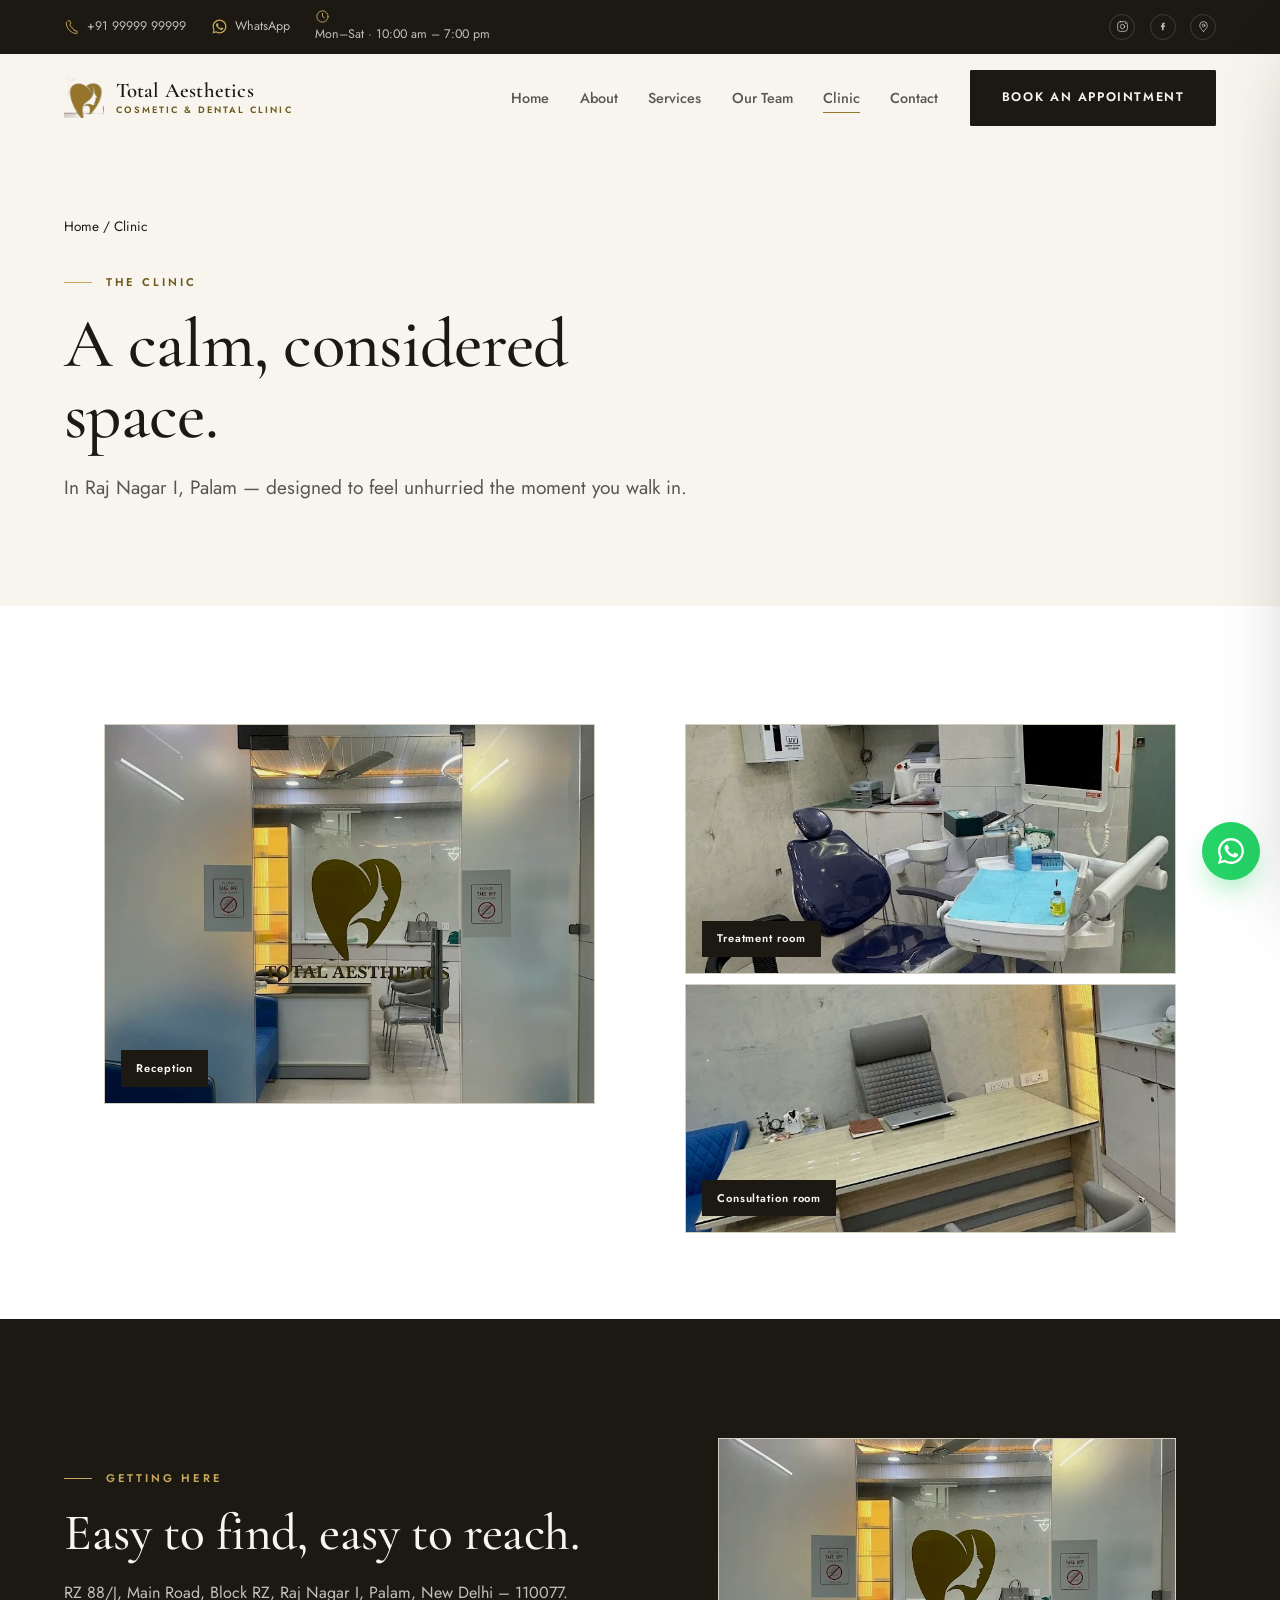
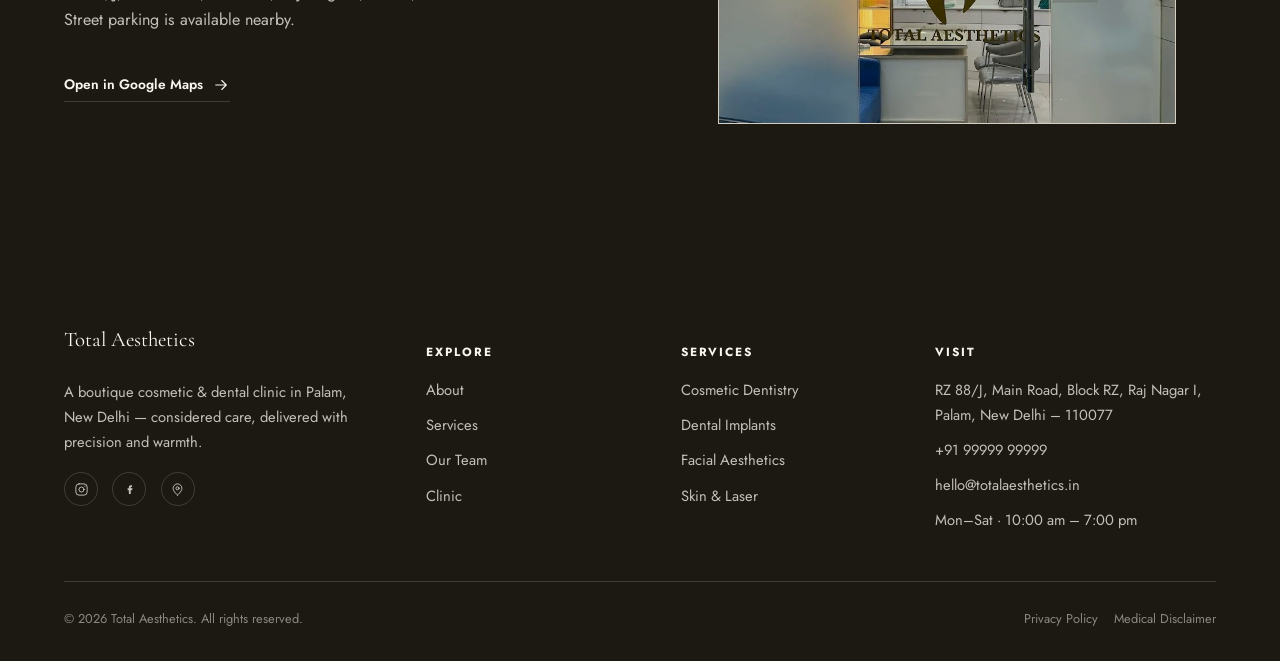
==== clinic.html @ ab2470db "Initial commit: Total Aesthetics — premium cosmetic & dental clinic website Built from scratch: own " ====
<!DOCTYPE html>
<html lang="en">
<head>
<meta charset="UTF-8">
<meta name="viewport" content="width=device-width, initial-scale=1">
<title>Clinic — Total Aesthetics</title>
<meta name="description" content="Inside Total Aesthetics, Palam, New Delhi.">
<link rel="preconnect" href="https://fonts.googleapis.com"><link rel="preconnect" href="https://fonts.gstatic.com" crossorigin>
<link href="https://fonts.googleapis.com/css2?family=Cormorant+Garamond:ital,wght@0,400;0,500;0,600;1,400;1,500&family=Jost:wght@400;500;600;700&display=swap" rel="stylesheet">
<link rel="stylesheet" href="assets/css/site.css">
<link rel="icon" href="assets/img/favicon.png">

</head>
<body>
<a class="skip-link" href="#main">Skip to content</a>

<div class="topbar"><div class="wrap topbar__row">
<div class="topbar__info">
<a href="tel:+919999999999"><svg class="ic" viewBox="0 0 24 24" width="18" height="18" fill="none" stroke="currentColor" stroke-width="1.5" stroke-linecap="round" stroke-linejoin="round" aria-hidden="true"><path d="M6.5 3h3l1.5 5-2 1.5a12 12 0 0 0 5.5 5.5L16 18l5 1.5v3a1 1 0 0 1-1.1 1A18 18 0 0 1 3.5 6.1 1 1 0 0 1 4.5 5"/></svg><span>+91 99999 99999</span></a>
<a href="https://wa.me/919999999999?text=Hello%20Total%20Aesthetics%2C%20how%20can%20I%20help%20you%3F" target="_blank" rel="noopener"><svg class="ic" viewBox="0 0 24 24" width="18" height="18" fill="currentColor" aria-hidden="true"><path d="M17.47 14.38c-.29-.14-1.7-.84-1.96-.94-.26-.1-.45-.14-.64.15-.19.29-.74.94-.91 1.13-.17.19-.34.21-.62.07-.29-.14-1.21-.45-2.3-1.42-.85-.76-1.42-1.7-1.59-1.98-.17-.29-.02-.44.13-.58.13-.13.29-.34.43-.51.14-.17.19-.29.29-.48.1-.19.05-.36-.02-.51-.07-.14-.64-1.55-.88-2.12-.23-.55-.47-.48-.64-.48h-.55c-.19 0-.5.07-.76.36-.26.29-1 .98-1 2.38 0 1.4 1.02 2.76 1.17 2.95.14.19 2.01 3.08 4.88 4.32.68.29 1.21.47 1.63.6.68.22 1.31.19 1.8.12.55-.08 1.7-.69 1.94-1.36.24-.67.24-1.24.17-1.36-.07-.12-.26-.19-.55-.33z"/><path d="M12 .9C5.87.9.9 5.87.9 12c0 1.95.51 3.86 1.48 5.55L.8 23.1l5.68-1.49A11.06 11.06 0 0 0 12 23.1c6.13 0 11.1-4.97 11.1-11.1S18.13.9 12 .9zm0 20.2c-1.72 0-3.4-.46-4.87-1.34l-.35-.21-3.37.89.9-3.29-.23-.35A9.06 9.06 0 0 1 2.9 12 9.1 9.1 0 1 1 12 21.1z"/></svg><span>WhatsApp</span></a>
<span><svg class="ic" viewBox="0 0 24 24" width="18" height="18" fill="none" stroke="currentColor" stroke-width="1.5" stroke-linecap="round" stroke-linejoin="round" aria-hidden="true"><circle cx="12" cy="12" r="9"/><path d="M12 7v5l3 2"/></svg><span>Mon–Sat · 10:00 am – 7:00 pm</span></span>
</div>
<div class="topbar__soc">
<a href="https://www.instagram.com/totalaesthetics" target="_blank" rel="noopener" aria-label="Instagram"><svg class="ic" viewBox="0 0 24 24" width="15" height="15" fill="none" stroke="currentColor" stroke-width="1.5" stroke-linecap="round" stroke-linejoin="round" aria-hidden="true"><rect x="3" y="3" width="18" height="18" rx="5"/><circle cx="12" cy="12" r="4"/><circle cx="17.5" cy="6.5" r="1" fill="currentColor" stroke="none"/></svg></a>
<a href="https://www.facebook.com/totalaesthetics" target="_blank" rel="noopener" aria-label="Facebook"><svg class="ic" viewBox="0 0 24 24" width="15" height="15" fill="currentColor" aria-hidden="true"><path d="M14 8h2V5h-2c-1.7 0-3 1.3-3 3v2H9v3h2v6h3v-6h2l1-3h-3V8.5c0-.3.2-.5.5-.5z"/></svg></a>
<a href="https://www.google.com/maps/search/Total+Aesthetics+Palam+New+Delhi" target="_blank" rel="noopener" aria-label="Directions"><svg class="ic" viewBox="0 0 24 24" width="18" height="18" fill="none" stroke="currentColor" stroke-width="1.5" stroke-linecap="round" stroke-linejoin="round" aria-hidden="true"><path d="M12 21s7-5.5 7-11a7 7 0 1 0-14 0c0 5.5 7 11 7 11z"/><circle cx="12" cy="10" r="2.5"/></svg></a>
</div>
</div></div>

<header class="site-header" data-header>
<div class="wrap nav">
<a class="brand" href="index.html">
<img class="brand__mark" src="assets/img/mark_icon.png" alt="">
<span class="brand__word"><span class="brand__name">Total Aesthetics</span><span class="brand__tag">Cosmetic &amp; Dental Clinic</span></span>
</a>
<ul class="nav__menu"><li><a href="index.html">Home</a></li><li><a href="about.html">About</a></li><li><a href="services.html">Services</a></li><li><a href="team.html">Our Team</a></li><li><a href="clinic.html" aria-current="page">Clinic</a></li><li><a href="contact.html">Contact</a></li></ul>
<a class="btn nav__cta" href="https://wa.me/919999999999?text=Hello%20Total%20Aesthetics%2C%20I%20would%20like%20to%20book%20an%20appointment." target="_blank" rel="noopener">Book an Appointment</a>
<button class="nav__toggle" data-nav-toggle aria-label="Open menu" aria-expanded="false"><svg viewBox="0 0 24 24" width="18" height="18" fill="none" stroke="currentColor" stroke-width="1.6" aria-hidden="true"><path d="M3 6h18M3 12h18M3 18h18"/></svg></button>
</div>
</header>

<div class="nav-scrim" data-nav-scrim></div>
<nav class="mobile-nav" data-mobile-nav aria-label="Mobile">
<button class="mobile-nav__close" data-nav-close aria-label="Close menu"><svg viewBox="0 0 24 24" width="20" height="20" fill="none" stroke="currentColor" stroke-width="1.6" aria-hidden="true"><path d="M6 6l12 12M18 6L6 18"/></svg></button>
<ul><li><a href="index.html">Home</a></li><li><a href="about.html">About</a></li><li><a href="services.html">Services</a></li><li><a href="team.html">Our Team</a></li><li><a href="clinic.html">Clinic</a></li><li><a href="contact.html">Contact</a></li></ul>
<a class="btn" style="width:100%;justify-content:center" href="https://wa.me/919999999999?text=Hello%20Total%20Aesthetics%2C%20I%20would%20like%20to%20book%20an%20appointment." target="_blank" rel="noopener">Book an Appointment</a>
</nav>

<main id="main">
<section class="section" style="padding-top:clamp(3rem,6vw,4.5rem)"><div class="wrap">
<nav aria-label="Breadcrumb" class="muted" style="font-size:.85rem;margin-bottom:1.6rem"><a href="index.html">Home</a> / Clinic</nav>
<span class="eyebrow">The clinic</span>
<h1 class="display-1" style="max-width:16ch">A calm, considered space.</h1>
<p class="lead" style="margin-top:1.4rem;max-width:60ch">In Raj Nagar I, Palam — designed to feel unhurried the moment you walk in.</p>
</div></section><section class="section bg-card"><div class="wrap">
<div class="gallery" data-reveal>
<figure class="frame g1"><img src="assets/img/entrance.jpg" alt="Reception"><span class="frame__tag">Reception</span></figure>
<figure class="frame g2"><img src="assets/img/treatment-room.jpg" alt="Treatment room"><span class="frame__tag">Treatment room</span></figure>
<figure class="frame g3"><img src="assets/img/consultation.jpg" alt="Consultation room"><span class="frame__tag">Consultation room</span></figure>
</div>
</div></section><section class="section bg-ink"><div class="wrap split">
<div data-reveal><span class="eyebrow eyebrow--light">Getting here</span><h2 class="display-2" style="color:var(--cream)">Easy to find, easy to reach.</h2><p class="mut" style="margin-top:1.2rem">RZ 88/J, Main Road, Block RZ, Raj Nagar I, Palam, New Delhi – 110077. Street parking is available nearby.</p><a class="text-link text-link--light" style="margin-top:1.4rem" href="https://www.google.com/maps/search/Total+Aesthetics+Palam+New+Delhi" target="_blank" rel="noopener">Open in Google Maps<svg class="ic" viewBox="0 0 24 24" width="18" height="18" fill="none" stroke="currentColor" stroke-width="1.5" stroke-linecap="round" stroke-linejoin="round" aria-hidden="true"><path d="M5 12h14M13 6l6 6-6 6"/></svg></a></div>
<div class="split__media" data-reveal><figure class="frame frame--wide"><img src="assets/img/entrance.jpg" alt="Total Aesthetics entrance"></figure></div>
</div></section>
</main>

<footer class="site-footer">
<div class="wrap footer-grid">
<div>
<p class="footer-brand__name">Total Aesthetics</p>
<p class="footer-brand__stmt">A boutique cosmetic &amp; dental clinic in Palam, New Delhi — considered care, delivered with precision and warmth.</p>
<div class="footer-soc">
<a href="https://www.instagram.com/totalaesthetics" target="_blank" rel="noopener" aria-label="Instagram"><svg class="ic" viewBox="0 0 24 24" width="15" height="15" fill="none" stroke="currentColor" stroke-width="1.5" stroke-linecap="round" stroke-linejoin="round" aria-hidden="true"><rect x="3" y="3" width="18" height="18" rx="5"/><circle cx="12" cy="12" r="4"/><circle cx="17.5" cy="6.5" r="1" fill="currentColor" stroke="none"/></svg></a>
<a href="https://www.facebook.com/totalaesthetics" target="_blank" rel="noopener" aria-label="Facebook"><svg class="ic" viewBox="0 0 24 24" width="15" height="15" fill="currentColor" aria-hidden="true"><path d="M14 8h2V5h-2c-1.7 0-3 1.3-3 3v2H9v3h2v6h3v-6h2l1-3h-3V8.5c0-.3.2-.5.5-.5z"/></svg></a>
<a href="https://www.google.com/maps/search/Total+Aesthetics+Palam+New+Delhi" target="_blank" rel="noopener" aria-label="Directions"><svg class="ic" viewBox="0 0 24 24" width="18" height="18" fill="none" stroke="currentColor" stroke-width="1.5" stroke-linecap="round" stroke-linejoin="round" aria-hidden="true"><path d="M12 21s7-5.5 7-11a7 7 0 1 0-14 0c0 5.5 7 11 7 11z"/><circle cx="12" cy="10" r="2.5"/></svg></a>
</div>
</div>
<div class="footer-col"><h5>Explore</h5><ul>
<li><a href="about.html">About</a></li><li><a href="services.html">Services</a></li>
<li><a href="team.html">Our Team</a></li><li><a href="clinic.html">Clinic</a></li></ul></div>
<div class="footer-col"><h5>Services</h5><ul>
<li><a href="services.html#cosmetic-dentistry">Cosmetic Dentistry</a></li><li><a href="services.html#implants">Dental Implants</a></li>
<li><a href="services.html#facial-aesthetics">Facial Aesthetics</a></li><li><a href="services.html#skin">Skin &amp; Laser</a></li></ul></div>
<div class="footer-col"><h5>Visit</h5><ul>
<li>RZ 88/J, Main Road, Block RZ, Raj Nagar I, Palam, New Delhi – 110077</li><li><a href="tel:+919999999999">+91 99999 99999</a></li>
<li><a href="mailto:hello@totalaesthetics.in">hello@totalaesthetics.in</a></li><li>Mon–Sat · 10:00 am – 7:00 pm</li></ul></div>
</div>
<div class="wrap footer-bottom">
<span>&copy; 2026 Total Aesthetics. All rights reserved.</span>
<span><a href="privacy.html">Privacy Policy</a><a href="disclaimer.html">Medical Disclaimer</a></span>
</div>
</footer>

<a class="wa-fab" href="https://wa.me/919999999999?text=Hello%20Total%20Aesthetics%2C%20how%20can%20I%20help%20you%3F" target="_blank" rel="noopener" aria-label="Chat on WhatsApp"><svg class="ic" viewBox="0 0 24 24" width="18" height="18" fill="currentColor" aria-hidden="true"><path d="M17.47 14.38c-.29-.14-1.7-.84-1.96-.94-.26-.1-.45-.14-.64.15-.19.29-.74.94-.91 1.13-.17.19-.34.21-.62.07-.29-.14-1.21-.45-2.3-1.42-.85-.76-1.42-1.7-1.59-1.98-.17-.29-.02-.44.13-.58.13-.13.29-.34.43-.51.14-.17.19-.29.29-.48.1-.19.05-.36-.02-.51-.07-.14-.64-1.55-.88-2.12-.23-.55-.47-.48-.64-.48h-.55c-.19 0-.5.07-.76.36-.26.29-1 .98-1 2.38 0 1.4 1.02 2.76 1.17 2.95.14.19 2.01 3.08 4.88 4.32.68.29 1.21.47 1.63.6.68.22 1.31.19 1.8.12.55-.08 1.7-.69 1.94-1.36.24-.67.24-1.24.17-1.36-.07-.12-.26-.19-.55-.33z"/><path d="M12 .9C5.87.9.9 5.87.9 12c0 1.95.51 3.86 1.48 5.55L.8 23.1l5.68-1.49A11.06 11.06 0 0 0 12 23.1c6.13 0 11.1-4.97 11.1-11.1S18.13.9 12 .9zm0 20.2c-1.72 0-3.4-.46-4.87-1.34l-.35-.21-3.37.89.9-3.29-.23-.35A9.06 9.06 0 0 1 2.9 12 9.1 9.1 0 1 1 12 21.1z"/></svg></a>
<nav class="mobar" aria-label="Quick contact"><div class="mobar__row">
<a href="tel:+919999999999"><svg class="ic" viewBox="0 0 24 24" width="18" height="18" fill="none" stroke="currentColor" stroke-width="1.5" stroke-linecap="round" stroke-linejoin="round" aria-hidden="true"><path d="M6.5 3h3l1.5 5-2 1.5a12 12 0 0 0 5.5 5.5L16 18l5 1.5v3a1 1 0 0 1-1.1 1A18 18 0 0 1 3.5 6.1 1 1 0 0 1 4.5 5"/></svg><span>Call</span></a>
<a href="https://wa.me/919999999999?text=Hello%20Total%20Aesthetics%2C%20how%20can%20I%20help%20you%3F" target="_blank" rel="noopener"><svg class="ic" viewBox="0 0 24 24" width="18" height="18" fill="currentColor" aria-hidden="true"><path d="M17.47 14.38c-.29-.14-1.7-.84-1.96-.94-.26-.1-.45-.14-.64.15-.19.29-.74.94-.91 1.13-.17.19-.34.21-.62.07-.29-.14-1.21-.45-2.3-1.42-.85-.76-1.42-1.7-1.59-1.98-.17-.29-.02-.44.13-.58.13-.13.29-.34.43-.51.14-.17.19-.29.29-.48.1-.19.05-.36-.02-.51-.07-.14-.64-1.55-.88-2.12-.23-.55-.47-.48-.64-.48h-.55c-.19 0-.5.07-.76.36-.26.29-1 .98-1 2.38 0 1.4 1.02 2.76 1.17 2.95.14.19 2.01 3.08 4.88 4.32.68.29 1.21.47 1.63.6.68.22 1.31.19 1.8.12.55-.08 1.7-.69 1.94-1.36.24-.67.24-1.24.17-1.36-.07-.12-.26-.19-.55-.33z"/><path d="M12 .9C5.87.9.9 5.87.9 12c0 1.95.51 3.86 1.48 5.55L.8 23.1l5.68-1.49A11.06 11.06 0 0 0 12 23.1c6.13 0 11.1-4.97 11.1-11.1S18.13.9 12 .9zm0 20.2c-1.72 0-3.4-.46-4.87-1.34l-.35-.21-3.37.89.9-3.29-.23-.35A9.06 9.06 0 0 1 2.9 12 9.1 9.1 0 1 1 12 21.1z"/></svg><span>Chat</span></a>
<a class="is-primary" href="https://wa.me/919999999999?text=Hello%20Total%20Aesthetics%2C%20I%20would%20like%20to%20book%20an%20appointment." target="_blank" rel="noopener"><svg class="ic" viewBox="0 0 24 24" width="18" height="18" fill="none" stroke="currentColor" stroke-width="1.5" stroke-linecap="round" stroke-linejoin="round" aria-hidden="true"><path d="M5 12h14M13 6l6 6-6 6"/></svg><span>Book</span></a>
</div></nav>

<script src="assets/js/site.js"></script>
</body>
</html>
---- assets/css/site.css ----
/* =============================================================
   TOTAL AESTHETICS — Cosmetic & Dental Clinic, Palam, New Delhi
   Identity: real gold heart+profile mark, warm ivory marble,
   deep charcoal, antique gold accent. Editorial serif + clean sans.
   Built from scratch — own system, own components.
   ============================================================= */

:root{
  --ink:        #1C1912;
  --ink-70:     rgba(28,25,18,.72);
  --ink-55:     rgba(28,25,18,.55);
  --ink-35:     rgba(28,25,18,.32);
  --ivory:      #F8F5EE;    /* warm marble-white page bg   */
  --ivory-2:    #EFE9DA;    /* deeper band bg               */
  --card:       #FFFFFF;
  --line:       rgba(28,25,18,.13);
  --line-soft:  rgba(28,25,18,.08);

  --gold:       #96782A;    /* primary metallic gold accent */
  --gold-d:     #6E5A1F;
  --gold-lt:    #C6A75C;
  --gold-soft:  rgba(150,120,42,.10);

  --cream:      #F8F5EE;
  --cream-70:   rgba(248,245,238,.76);
  --line-dark:  rgba(248,245,238,.16);

  --wa:         #25D366;

  --f-serif: "Cormorant Garamond", Georgia, serif;
  --f-sans:  "Jost", "Inter", system-ui, -apple-system, "Segoe UI", sans-serif;

  --wrap: 1240px;
  --gutter: clamp(20px, 5vw, 64px);
  --ease: cubic-bezier(.22,.61,.36,1);
  --ease-out: cubic-bezier(.16,1,.3,1);
  --shadow-sm: 0 2px 12px rgba(28,25,18,.06);
  --shadow: 0 34px 80px -36px rgba(28,25,18,.42);
}

*, *::before, *::after{ box-sizing:border-box; }
html{ scroll-behavior:smooth; -webkit-text-size-adjust:100%; }
@media (prefers-reduced-motion:reduce){ html{ scroll-behavior:auto; } }

body{
  margin:0; background:var(--ivory); color:var(--ink);
  font-family:var(--f-sans); font-size:1.01rem; line-height:1.68; font-weight:400;
  -webkit-font-smoothing:antialiased; text-rendering:optimizeLegibility; overflow-x:hidden;
}
img, svg{ max-width:100%; display:block; }
a{ color:inherit; text-decoration:none; }
h1,h2,h3,h4{ margin:0; font-weight:500; }
p{ margin:0 0 1.1em; }
p:last-child{ margin-bottom:0; }
::selection{ background:var(--gold); color:#fff; }
:focus-visible{ outline:2px solid var(--gold); outline-offset:3px; }

.wrap{ width:min(100% - 2 * var(--gutter), var(--wrap)); margin-inline:auto; }
.skip-link{ position:absolute; left:-999px; top:0; background:var(--ink); color:var(--cream); padding:.8rem 1.2rem; z-index:300; }
.skip-link:focus{ left:16px; top:16px; }

/* ------------------------------ Type ------------------------------ */
.eyebrow{
  display:inline-flex; align-items:center; gap:.85rem;
  font-family:var(--f-sans); font-weight:600; font-size:.7rem; letter-spacing:.26em; text-transform:uppercase;
  color:var(--gold-d); margin:0 0 1.1rem;
}
.eyebrow::before{ content:""; width:28px; height:1px; background:var(--gold-lt); }
.eyebrow--light{ color:var(--gold-lt); }
.eyebrow--center{ padding-left:0; }
.eyebrow--center::before{ display:none; }

.display-1{ font-family:var(--f-serif); font-weight:500; font-size:clamp(2.7rem,5.4vw,4.8rem); line-height:1.02; letter-spacing:-.01em; }
.display-2{ font-family:var(--f-serif); font-weight:500; font-size:clamp(2.1rem,4vw,3.3rem); line-height:1.06; letter-spacing:-.008em; }
.display-3{ font-family:var(--f-serif); font-weight:500; font-size:clamp(1.5rem,2.6vw,2.05rem); line-height:1.16; letter-spacing:-.005em; }
.ital{ font-style:italic; font-weight:400; }
.lead{ font-size:clamp(1.05rem,1.5vw,1.22rem); color:var(--ink-70); line-height:1.62; }
.mut{ color:var(--ink-55); }
.measure{ max-width:56ch; }

.section-head{ max-width:640px; margin-bottom:clamp(2.2rem,5vw,3.4rem); }
.section-head.is-center{ margin-inline:auto; text-align:center; }

/* ----------------------------- Buttons ----------------------------- */
.btn{
  display:inline-flex; align-items:center; gap:.65rem;
  font-family:var(--f-sans); font-weight:600; font-size:.78rem; letter-spacing:.13em; text-transform:uppercase;
  padding:1.05rem 1.9rem; border-radius:1px; border:1px solid var(--ink); background:var(--ink); color:var(--cream);
  transition:background .35s var(--ease), color .35s var(--ease), border-color .35s var(--ease), transform .3s var(--ease);
}
.btn:hover{ background:var(--gold); border-color:var(--gold); color:#fff; transform:translateY(-1px); }
.btn--line{ background:transparent; color:var(--ink); border-color:var(--ink); }
.btn--line:hover{ background:var(--ink); color:var(--cream); }
.btn--cream{ background:transparent; color:var(--cream); border-color:rgba(248,245,238,.55); }
.btn--cream:hover{ background:var(--cream); color:var(--ink); border-color:var(--cream); }

.text-link{
  display:inline-flex; align-items:center; gap:.55rem; font-weight:600; font-size:.86rem; color:var(--ink);
  padding-bottom:.28rem; border-bottom:1px solid var(--line); transition:border-color .3s var(--ease), color .3s var(--ease);
}
.text-link svg{ transition:transform .3s var(--ease); }
.text-link:hover{ border-color:var(--gold); color:var(--gold-d); }
.text-link:hover svg{ transform:translateX(4px); }
.text-link--light{ color:var(--cream); border-color:var(--line-dark); }
.text-link--light:hover{ border-color:var(--gold-lt); color:var(--gold-lt); }
.ic{ flex:none; }

/* ------------------------------ Topbar ------------------------------ */
.topbar{ background:var(--ink); color:var(--cream-70); font-size:.78rem; }
.topbar__row{ display:flex; align-items:center; justify-content:space-between; gap:1rem; padding:.55rem 0; flex-wrap:wrap; }
.topbar__info{ display:flex; gap:1.6rem; flex-wrap:wrap; }
.topbar__info a{ display:inline-flex; align-items:center; gap:.5rem; transition:color .25s; }
.topbar__info a:hover{ color:var(--gold-lt); }
.topbar__info svg{ color:var(--gold-lt); width:15px; height:15px; }
.topbar__soc{ display:flex; gap:.9rem; }
.topbar__soc a{ width:26px; height:26px; display:inline-flex; align-items:center; justify-content:center; border-radius:50%; border:1px solid var(--line-dark); transition:border-color .25s, color .25s; }
.topbar__soc a:hover{ border-color:var(--gold-lt); color:var(--gold-lt); }
.topbar__soc svg{ width:13px; height:13px; }
@media (max-width:760px){ .topbar__info span:last-child{ display:none; } }

/* ------------------------------ Header ------------------------------ */
.site-header{ position:sticky; top:0; z-index:100; background:color-mix(in srgb, var(--ivory) 88%, transparent); backdrop-filter:blur(14px) saturate(140%); border-bottom:1px solid transparent; transition:border-color .3s, box-shadow .3s; }
.site-header.scrolled{ border-color:var(--line); box-shadow:var(--shadow-sm); }
.nav{ display:flex; align-items:center; gap:2rem; padding:1rem 0; }
.brand{ display:inline-flex; align-items:center; gap:.75rem; }
.brand__mark{ height:40px; width:auto; flex:none; }
.brand__word{ display:flex; flex-direction:column; line-height:1; gap:3px; }
.brand__name{ font-family:var(--f-serif); font-weight:600; font-size:1.3rem; color:var(--ink); letter-spacing:.01em; }
.brand__tag{ font-family:var(--f-sans); font-size:.58rem; letter-spacing:.22em; text-transform:uppercase; color:var(--gold-d); font-weight:600; }
.nav__menu{ list-style:none; display:flex; gap:1.9rem; margin:0 0 0 auto; padding:0; }
.nav__menu a{ font-size:.9rem; font-weight:500; color:var(--ink-70); position:relative; padding:.3rem 0; }
.nav__menu a::after{ content:""; position:absolute; left:0; bottom:0; width:0; height:1px; background:var(--gold); transition:width .3s var(--ease); }
.nav__menu a:hover{ color:var(--ink); }
.nav__menu a:hover::after, .nav__menu a[aria-current]::after{ width:100%; }
.nav__cta{ display:none; }
@media (min-width:1080px){ .nav__cta{ display:inline-flex; } }
.nav__toggle{ display:none; background:none; border:1px solid var(--line); border-radius:50%; width:44px; height:44px; align-items:center; justify-content:center; cursor:pointer; }
@media (max-width:1079px){ .nav__menu{ display:none; } .nav__toggle{ display:inline-flex; } }
.mobile-nav{ position:fixed; inset:0 0 0 auto; width:min(84vw,340px); background:var(--ivory); z-index:200; transform:translateX(100%); transition:transform .45s var(--ease-out); box-shadow:var(--shadow); padding:6rem 2rem 2rem; overflow-y:auto; }
.mobile-nav.open{ transform:none; }
.mobile-nav ul{ list-style:none; margin:0 0 2rem; padding:0; display:grid; gap:1.3rem; }
.mobile-nav ul a{ font-family:var(--f-serif); font-size:1.5rem; color:var(--ink); }
.mobile-nav__close{ position:absolute; top:1.6rem; right:1.6rem; background:none; border:0; cursor:pointer; }
.nav-scrim{ position:fixed; inset:0; background:rgba(28,25,18,.4); z-index:190; opacity:0; visibility:hidden; transition:opacity .4s; }
.nav-scrim.show{ opacity:1; visibility:visible; }

/* ------------------------------ Hero ------------------------------ */
.hero{ position:relative; min-height:min(94vh,860px); display:flex; align-items:flex-end; overflow:hidden; color:var(--cream); background:var(--ink); }
.hero__slides{ position:absolute; inset:0; z-index:0; }
.hero__slide{ position:absolute; inset:0; opacity:0; transition:opacity 1.6s var(--ease); }
.hero__slide.is-active{ opacity:1; z-index:1; }
.hero__slide img{ width:100%; height:100%; object-fit:cover; object-position:50% 30%; animation:heroKen 11s ease-in-out infinite alternate; }
@keyframes heroKen{ from{ transform:scale(1.0);} to{ transform:scale(1.08) translateY(-1.5%);} }
.hero__scrim{ position:absolute; inset:0; z-index:2; background:
  linear-gradient(0deg, rgba(20,17,11,.86) 0%, rgba(20,17,11,.55) 42%, rgba(20,17,11,.22) 68%, rgba(20,17,11,.10) 100%),
  linear-gradient(100deg, rgba(20,17,11,.55) 0%, rgba(20,17,11,.15) 46%, rgba(20,17,11,.05) 100%);
  pointer-events:none; }
.hero__inner{ position:relative; z-index:3; width:100%; padding-block:clamp(2rem,5vw,3rem) clamp(3rem,7vw,4.5rem); }
.hero__eyebrow{ display:inline-flex; align-items:center; gap:.85rem; font-weight:600; font-size:.72rem; letter-spacing:.28em; text-transform:uppercase; color:var(--gold-lt); margin-bottom:1.5rem; }
.hero__eyebrow::before{ content:""; width:32px; height:1px; background:var(--gold-lt); }
.hero__title{ max-width:16ch; font-family:var(--f-serif); font-weight:500; font-size:clamp(2.8rem,6.2vw,5.2rem); line-height:1.03; letter-spacing:-.01em; color:var(--cream); }
.hero__title em{ font-style:italic; color:var(--gold-lt); font-weight:400; }
.hero__lead{ margin:1.6rem 0 0; max-width:48ch; font-size:clamp(1.05rem,1.5vw,1.2rem); color:rgba(248,245,238,.86); }
.hero__actions{ display:flex; flex-wrap:wrap; align-items:center; gap:1.7rem; margin-top:2.3rem; }
.hero__ticket{ display:grid; grid-template-columns:repeat(3,auto); gap:clamp(1.6rem,4vw,3.6rem); margin-top:clamp(2.6rem,5vw,3.8rem); padding-top:1.7rem; border-top:1px solid var(--line-dark); }
.hero__ticket dt{ font-size:.65rem; font-weight:600; letter-spacing:.15em; text-transform:uppercase; color:var(--gold-lt); margin:0 0 .5rem; }
.hero__ticket dd{ margin:0; font-size:.92rem; color:var(--cream); }
@media (max-width:640px){ .hero__ticket{ grid-template-columns:1fr; gap:1.1rem; } }
.hero__dots{ position:absolute; right:var(--gutter); bottom:22px; z-index:4; display:flex; gap:.5rem; }
.hero__dots button{ width:7px; height:7px; border-radius:50%; border:1px solid rgba(248,245,238,.7); background:rgba(248,245,238,.25); padding:0; cursor:pointer; transition:background .35s var(--ease), width .35s var(--ease); }
.hero__dots button.is-active{ background:var(--gold-lt); width:22px; border-radius:4px; border-color:var(--gold-lt); }
@media (prefers-reduced-motion:reduce){ .hero__slide img{ animation:none; } }
@media (max-width:640px){ .hero{ min-height:640px; align-items:flex-end; } }

/* ----------------------------- Fact strip ----------------------------- */
.factstrip{ background:var(--ivory); border-bottom:1px solid var(--line); padding-block:clamp(2.4rem,5vw,3.6rem); }
.factstrip__row{ display:grid; grid-template-columns:repeat(4,1fr); }
.fact{ padding:0 clamp(1rem,2vw,1.8rem); border-left:1px solid var(--line); }
.fact:first-child{ border-left:0; padding-left:0; }
.fact__no{ display:block; font-family:var(--f-serif); font-style:italic; font-size:1.2rem; color:var(--gold); margin-bottom:.55rem; }
.fact h3{ font-size:.98rem; font-weight:700; margin:0 0 .35rem; }
.fact p{ margin:0; font-size:.86rem; color:var(--ink-55); line-height:1.5; }
@media (max-width:760px){
  .factstrip__row{ grid-template-columns:1fr 1fr; row-gap:1.8rem; }
  .fact{ border-left:0; padding-left:0; }
  .fact:nth-child(odd){ border-right:1px solid var(--line); padding-right:1.4rem; }
  .fact:nth-child(even){ padding-left:1.4rem; }
}

/* ------------------------------ Sections ------------------------------ */
.section{ padding-block:clamp(4rem,8vw,6.5rem); }
.bg-card{ background:var(--card); }
.bg-band{ background:var(--ivory-2); }
.bg-ink{ background:var(--ink); color:var(--cream); }
.bg-ink .eyebrow{ color:var(--gold-lt); }
.bg-ink .muted, .bg-ink .mut{ color:var(--cream-70); }

.split{ display:grid; grid-template-columns:1fr 1fr; gap:clamp(2.4rem,6vw,5.5rem); align-items:center; }
.split--rev .split__media{ order:2; }
@media (max-width:900px){ .split{ grid-template-columns:1fr; } .split--rev .split__media{ order:0; } }

.frame{ position:relative; overflow:hidden; border:1px solid var(--line); background:var(--ivory-2); }
.frame img{ width:100%; height:100%; object-fit:cover; display:block; transition:transform 1.4s var(--ease); }
.frame:hover img{ transform:scale(1.045); }
.frame::after{ content:""; position:absolute; inset:0; background:linear-gradient(160deg, rgba(150,120,42,.10), rgba(28,25,18,.08)); mix-blend-mode:multiply; pointer-events:none; }
.frame--tall{ aspect-ratio:4/5; }
.frame--wide{ aspect-ratio:16/10; }
.frame--sq{ aspect-ratio:1/1; }
.frame__tag{ position:absolute; left:16px; bottom:16px; z-index:2; background:var(--ink); color:var(--cream); font-size:.7rem; font-weight:600; letter-spacing:.08em; padding:.55rem .95rem; }

/* ------------------------------ Ledger list ------------------------------ */
.ledger{ list-style:none; margin:0; padding:0; }
.ledger li{ display:grid; grid-template-columns:auto 1fr auto; gap:clamp(1rem,3vw,2.6rem); align-items:baseline; padding:clamp(1.5rem,3vw,2.1rem) 0; border-top:1px solid var(--line); }
.ledger li:last-child{ border-bottom:1px solid var(--line); }
.ledger__no{ font-family:var(--f-serif); font-style:italic; color:var(--gold); font-size:1.05rem; }
.ledger__t{ font-family:var(--f-serif); font-weight:500; font-size:clamp(1.25rem,2.4vw,1.75rem); color:var(--ink); }
.ledger__d{ margin-top:.4rem; color:var(--ink-55); max-width:56ch; font-size:.95rem; }
.ledger__more{ justify-self:end; }
.bg-ink .ledger li{ border-top-color:var(--line-dark); }
.bg-ink .ledger li:last-child{ border-bottom-color:var(--line-dark); }
.bg-ink .ledger__no{ color:var(--gold-lt); }
.bg-ink .ledger__t{ color:var(--cream); }
@media (max-width:700px){ .ledger li{ grid-template-columns:1fr; } .ledger__more{ justify-self:start; margin-top:.6rem; } }

/* ------------------------------ Treatment index list ------------------------------ */
.tlist{ list-style:none; margin:0; padding:0; }
.tlist li{ border-top:1px solid var(--line); }
.tlist li:last-child{ border-bottom:1px solid var(--line); }
.tlist a{ display:grid; grid-template-columns:88px 1fr auto; align-items:center; gap:clamp(1.2rem,3vw,2.4rem); padding:clamp(1.3rem,2.6vw,1.9rem) 0; }
.tlist__thumb{ width:88px; height:88px; overflow:hidden; flex:none; border:1px solid var(--line); }
.tlist__thumb img{ width:100%; height:100%; object-fit:cover; transition:transform .5s var(--ease); }
.tlist a:hover .tlist__thumb img{ transform:scale(1.08); }
.tlist__body h3{ font-family:var(--f-serif); font-weight:500; font-size:clamp(1.2rem,2vw,1.5rem); }
.tlist__body p{ margin:.35rem 0 0; color:var(--ink-55); font-size:.9rem; max-width:60ch; }
.tlist__arrow{ width:38px; height:38px; border-radius:50%; border:1px solid var(--line); display:inline-flex; align-items:center; justify-content:center; transition:background .3s var(--ease), border-color .3s var(--ease), color .3s var(--ease); }
.tlist a:hover .tlist__arrow{ background:var(--gold); border-color:var(--gold); color:#fff; }
@media (max-width:600px){ .tlist a{ grid-template-columns:64px 1fr; } .tlist__arrow{ display:none; } }

/* ------------------------------ Numbered feature cards ------------------------------ */
.feat-grid{ display:grid; grid-template-columns:repeat(4,1fr); gap:1px; background:var(--line); border:1px solid var(--line); }
.feat{ background:var(--card); padding:clamp(1.8rem,3vw,2.4rem); transition:background .4s var(--ease); }
.feat:hover{ background:var(--ivory); }
.feat__no{ font-family:var(--f-serif); font-style:italic; color:var(--gold); font-size:1.3rem; display:block; margin-bottom:1rem; }
.feat h3{ font-size:1.02rem; font-weight:700; margin-bottom:.5rem; }
.feat p{ font-size:.88rem; color:var(--ink-55); line-height:1.55; margin:0; }
@media (max-width:900px){ .feat-grid{ grid-template-columns:1fr 1fr; } }
@media (max-width:560px){ .feat-grid{ grid-template-columns:1fr; } }

/* ------------------------------ Team ------------------------------ */
.team-grid{ display:grid; grid-template-columns:repeat(3,1fr); gap:clamp(1.6rem,3vw,2.4rem); }
.person__photo{ display:block; aspect-ratio:4/5; position:relative; overflow:hidden; border:1px solid var(--line); background:linear-gradient(170deg,var(--ivory-2),var(--card)); }
.person__photo img{ width:100%; height:100%; object-fit:cover; object-position:top center; }
.person__ph{ position:absolute; inset:0; display:flex; flex-direction:column; align-items:center; justify-content:center; gap:.8rem; color:var(--gold-d); text-align:center; padding:1.4rem; }
.person__ph svg{ width:36px; height:36px; }
.person__ph span{ font-size:.8rem; font-weight:600; color:var(--ink-55); }
.person__body{ padding-top:1.2rem; }
.person__name{ font-family:var(--f-serif); font-weight:500; font-size:1.3rem; }
.on-dark .person__name{ color:var(--cream); }
.on-dark .person__ph{ color:var(--gold-lt); }
.on-dark .person__ph span{ color:var(--cream-70); }
.on-dark .person__photo{ border-color:var(--line-dark); background:linear-gradient(170deg,#241f16,#1c1912); }
.person__role{ font-size:.76rem; font-weight:700; letter-spacing:.08em; text-transform:uppercase; color:var(--gold-d); margin:.4rem 0 .15rem; }
.person__qual{ font-size:.84rem; color:var(--ink-55); }
.person__bio{ margin-top:.7rem; font-size:.92rem; color:var(--ink-70); line-height:1.6; }
@media (max-width:900px){ .team-grid{ grid-template-columns:1fr 1fr; } }
@media (max-width:560px){ .team-grid{ grid-template-columns:1fr; } }

/* ------------------------------ Gallery (asymmetric bento) ------------------------------ */
.gallery{ display:grid; grid-template-columns:repeat(6,1fr); grid-auto-rows:120px; gap:.6rem; }
.gallery .frame{ height:100%; }
.g1{ grid-column:span 3; grid-row:span 3; }
.g2{ grid-column:span 3; grid-row:span 2; }
.g3{ grid-column:span 3; grid-row:span 2; }
@media (max-width:800px){ .gallery{ grid-template-columns:repeat(2,1fr); grid-auto-rows:160px; } .g1,.g2,.g3{ grid-column:span 1; grid-row:span 2; } }

/* ------------------------------ Quote / reviews ------------------------------ */
.quote{ border-left:2px solid var(--gold); padding-left:clamp(1.2rem,3vw,1.8rem); margin:0; }
.quote blockquote{ font-family:var(--f-serif); font-style:italic; font-size:clamp(1.15rem,2vw,1.5rem); line-height:1.5; margin:0 0 .9rem; color:var(--ink); }
.quote cite{ font-style:normal; font-size:.82rem; color:var(--ink-55); }
.quote + .quote{ margin-top:clamp(2rem,4vw,2.8rem); }

/* ------------------------------ Process steps (animated counters) ------------------------------ */
.steps{ display:grid; grid-template-columns:repeat(4,1fr); gap:clamp(1.4rem,3vw,2.2rem); }
.step{ padding-top:1.4rem; border-top:2px solid var(--gold); }
.step__no{ font-family:var(--f-serif); font-weight:600; font-size:2rem; color:var(--gold); line-height:1; }
.step h3{ margin-top:.8rem; font-size:1.02rem; }
.step p{ margin-top:.4rem; font-size:.88rem; color:var(--ink-55); }
@media (max-width:800px){ .steps{ grid-template-columns:1fr 1fr; } }
@media (max-width:480px){ .steps{ grid-template-columns:1fr; } }

/* ------------------------------ CTA band ------------------------------ */
.ctaband{ background:var(--ink); color:var(--cream); padding-block:clamp(3.6rem,7vw,5.6rem); position:relative; overflow:hidden; }
.ctaband__row{ display:flex; align-items:center; justify-content:space-between; gap:2.2rem; flex-wrap:wrap; position:relative; z-index:1; }
.ctaband__row h2{ font-family:var(--f-serif); font-weight:500; font-size:clamp(1.9rem,3.6vw,2.7rem); color:var(--cream); margin-top:.5rem; }
.ctaband__row p{ color:var(--cream-70); margin-top:.6rem; max-width:44ch; }
.ctaband__btns{ display:flex; align-items:center; gap:1.6rem; flex-wrap:wrap; }

/* ------------------------------ Contact ------------------------------ */
.contact-grid{ display:grid; grid-template-columns:1fr 1fr; gap:clamp(2.2rem,5vw,4.5rem); }
.contact-card{ border:1px solid var(--line); padding:clamp(1.8rem,3vw,2.6rem); background:var(--card); }
.contact-card + .contact-card{ margin-top:1.4rem; }
.contact-card h3{ display:flex; align-items:center; gap:.6rem; font-family:var(--f-sans); font-weight:700; font-size:.82rem; letter-spacing:.08em; text-transform:uppercase; color:var(--gold-d); margin-bottom:.8rem; }
.contact-card p{ margin:0; color:var(--ink-70); }
.contact-card a.text-link{ margin-top:.9rem; }
@media (max-width:860px){ .contact-grid{ grid-template-columns:1fr; } }

.formfield{ margin-bottom:1.2rem; }
.formfield label{ display:block; font-size:.78rem; font-weight:600; letter-spacing:.05em; text-transform:uppercase; color:var(--ink-55); margin-bottom:.5rem; }
.formfield input, .formfield textarea{ width:100%; border:1px solid var(--line); background:var(--card); padding:.85rem 1rem; font-family:inherit; font-size:.95rem; color:var(--ink); border-radius:0; }
.formfield textarea{ min-height:120px; resize:vertical; }
.formfield input:focus, .formfield textarea:focus{ outline:none; border-color:var(--gold); }
.form__msg{ margin-top:1rem; font-size:.88rem; display:none; }
.form__msg.ok{ display:block; color:var(--gold-d); font-weight:600; }

/* ------------------------------ Footer ------------------------------ */
.site-footer{ background:var(--ink); color:var(--cream-70); padding-block:clamp(3.6rem,7vw,5rem) 2rem; }
.footer-grid{ display:grid; grid-template-columns:1.5fr 1fr 1fr 1.3fr; gap:2.4rem; }
.footer-brand__name{ font-family:var(--f-serif); font-size:1.3rem; color:var(--cream); }
.footer-brand__stmt{ margin:1.1rem 0; max-width:32ch; font-size:.92rem; }
.footer-soc{ display:flex; gap:.9rem; }
.footer-soc a{ width:34px; height:34px; border-radius:50%; border:1px solid var(--line-dark); display:inline-flex; align-items:center; justify-content:center; transition:border-color .3s, color .3s; }
.footer-soc a:hover{ border-color:var(--gold-lt); color:var(--gold-lt); }
.footer-soc svg{ width:15px; height:15px; }
.footer-col h5{ color:var(--cream); font-size:.74rem; letter-spacing:.16em; text-transform:uppercase; font-weight:700; margin-bottom:1rem; }
.footer-col ul{ list-style:none; margin:0; padding:0; display:grid; gap:.65rem; font-size:.92rem; }
.footer-col a:hover{ color:var(--cream); }
.footer-bottom{ display:flex; justify-content:space-between; gap:1rem; margin-top:3rem; padding-top:1.6rem; border-top:1px solid var(--line-dark); font-size:.8rem; color:rgba(248,245,238,.5); flex-wrap:wrap; }
.footer-bottom a{ margin-left:1rem; }
@media (max-width:900px){ .footer-grid{ grid-template-columns:1fr 1fr; } }
@media (max-width:560px){ .footer-grid{ grid-template-columns:1fr; } }

/* ------------------------------ Floating WhatsApp + mobile bar ------------------------------ */
.wa-fab{ position:fixed; right:20px; bottom:20px; z-index:85; width:58px; height:58px; border-radius:50%; background:var(--wa); color:#fff; display:inline-flex; align-items:center; justify-content:center; box-shadow:0 14px 30px -10px rgba(37,211,102,.6); transition:transform .3s; }
.wa-fab:hover{ transform:translateY(-3px); }
.wa-fab svg{ width:28px; height:28px; }
.mobar{ display:none; position:fixed; left:0; right:0; bottom:0; z-index:90; background:var(--ink); border-top:1px solid var(--line-dark); }
.mobar__row{ display:grid; grid-template-columns:1fr 1fr 1fr; }
.mobar a{ display:flex; flex-direction:column; align-items:center; gap:.3rem; padding:.75rem 0; color:var(--cream-70); font-size:.68rem; font-weight:600; letter-spacing:.04em; }
.mobar a.is-primary{ background:var(--gold); color:#fff; }
.mobar svg{ width:19px; height:19px; }
@media (max-width:860px){ .mobar{ display:block; } .wa-fab{ bottom:78px; } body{ padding-bottom:60px; } }

/* ------------------------------ Reveal-on-scroll + counters ------------------------------ */
[data-reveal]{ opacity:0; transform:translateY(22px); transition:opacity .85s var(--ease), transform .85s var(--ease); }
[data-reveal].in{ opacity:1; transform:none; }
[data-reveal="scale"]{ transform:translateY(0) scale(.96); }
[data-reveal="scale"].in{ transform:none; }
@media (prefers-reduced-motion:reduce){ [data-reveal]{ opacity:1; transform:none; transition:none; } }

/* stagger children for grids */
.stagger > *{ transition-delay:calc(var(--i, 0) * 80ms); }

.rule{ height:1px; background:var(--line); border:0; margin:0; }
.center{ text-align:center; }
.mx-auto{ margin-inline:auto; }
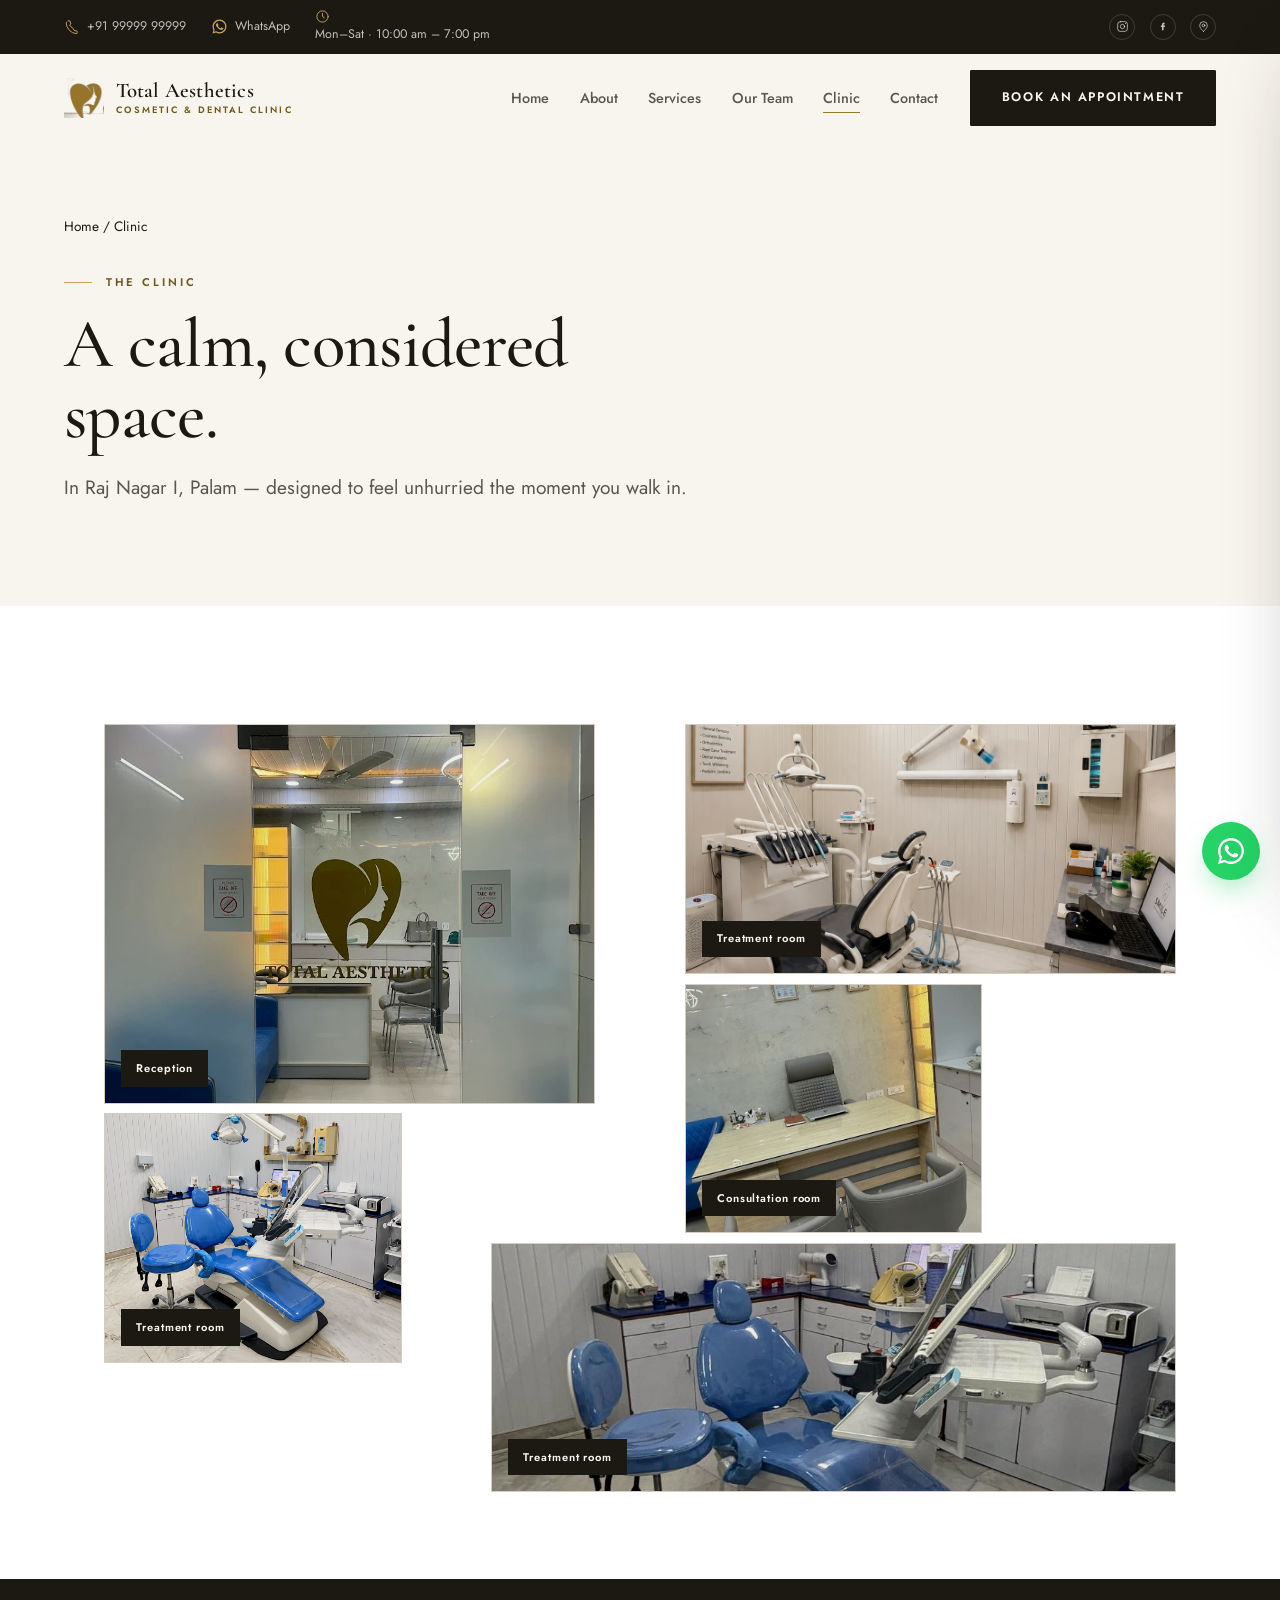
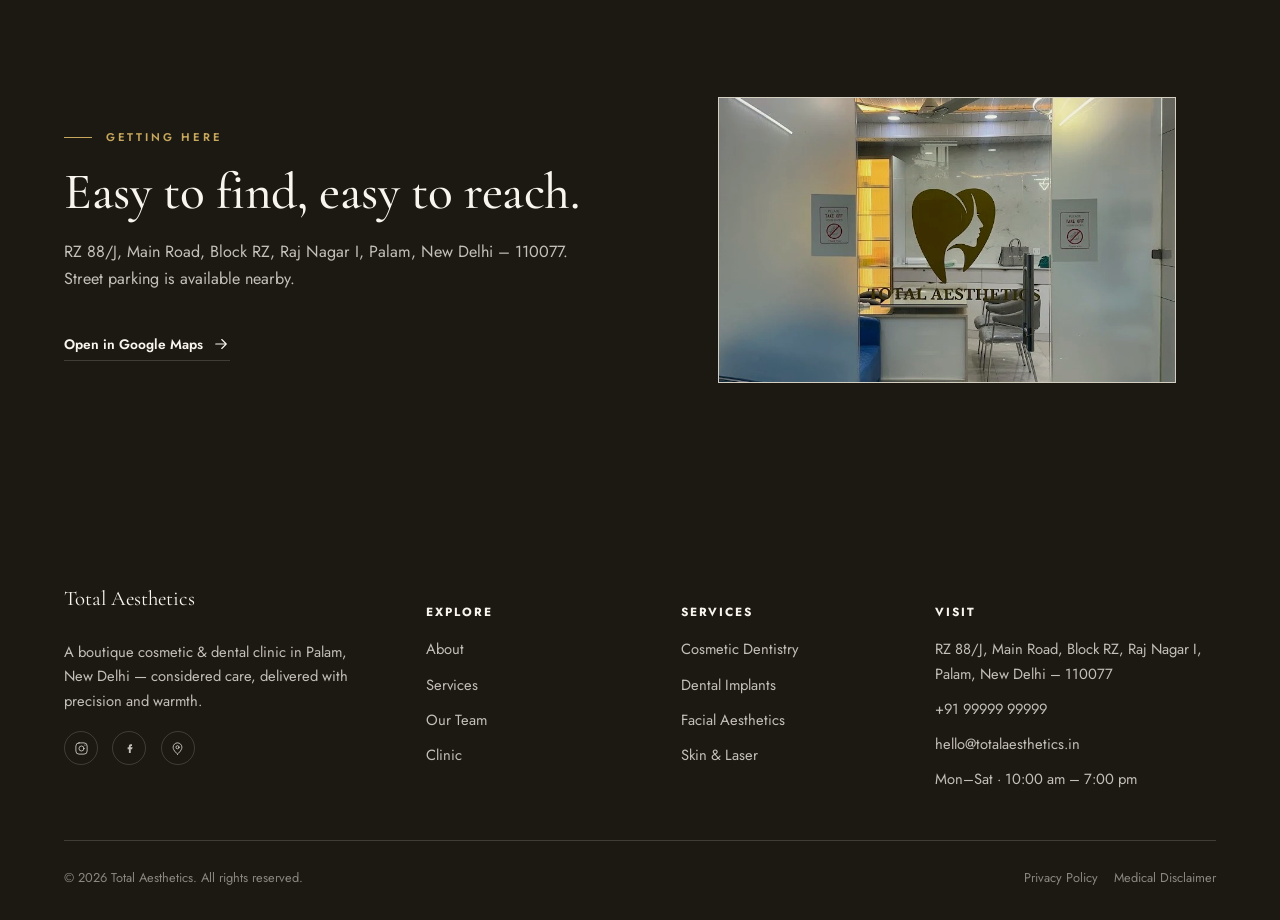
==== commit 28f46b05: "Add 3 more real clinic photos; new services-room photo leads hero slideshow, richer 5-photo clinic g" ====
--- a/clinic.html
+++ b/clinic.html
@@ -55,8 +55,10 @@
 </div></section><section class="section bg-card"><div class="wrap">
 <div class="gallery" data-reveal>
 <figure class="frame g1"><img src="assets/img/entrance.jpg" alt="Reception"><span class="frame__tag">Reception</span></figure>
-<figure class="frame g2"><img src="assets/img/treatment-room.jpg" alt="Treatment room"><span class="frame__tag">Treatment room</span></figure>
-<figure class="frame g3"><img src="assets/img/consultation.jpg" alt="Consultation room"><span class="frame__tag">Consultation room</span></figure>
+<figure class="frame g2"><img src="assets/img/treatment-room-services.jpg" alt="Treatment room"><span class="frame__tag">Treatment room</span></figure>
+<figure class="frame g4"><img src="assets/img/consultation.jpg" alt="Consultation room"><span class="frame__tag">Consultation room</span></figure>
+<figure class="frame g4"><img src="assets/img/treatment-room-blue.jpg" alt="Treatment room"><span class="frame__tag">Treatment room</span></figure>
+<figure class="frame g5"><img src="assets/img/treatment-room-blue-2.jpg" alt="Treatment room"><span class="frame__tag">Treatment room</span></figure>
 </div>
 </div></section><section class="section bg-ink"><div class="wrap split">
 <div data-reveal><span class="eyebrow eyebrow--light">Getting here</span><h2 class="display-2" style="color:var(--cream)">Easy to find, easy to reach.</h2><p class="mut" style="margin-top:1.2rem">RZ 88/J, Main Road, Block RZ, Raj Nagar I, Palam, New Delhi – 110077. Street parking is available nearby.</p><a class="text-link text-link--light" style="margin-top:1.4rem" href="https://www.google.com/maps/search/Total+Aesthetics+Palam+New+Delhi" target="_blank" rel="noopener">Open in Google Maps<svg class="ic" viewBox="0 0 24 24" width="18" height="18" fill="none" stroke="currentColor" stroke-width="1.5" stroke-linecap="round" stroke-linejoin="round" aria-hidden="true"><path d="M5 12h14M13 6l6 6-6 6"/></svg></a></div>
--- a/assets/css/site.css
+++ b/assets/css/site.css
@@ -271,7 +271,9 @@
 .g1{ grid-column:span 3; grid-row:span 3; }
 .g2{ grid-column:span 3; grid-row:span 2; }
 .g3{ grid-column:span 3; grid-row:span 2; }
-@media (max-width:800px){ .gallery{ grid-template-columns:repeat(2,1fr); grid-auto-rows:160px; } .g1,.g2,.g3{ grid-column:span 1; grid-row:span 2; } }
+.g4{ grid-column:span 2; grid-row:span 2; }
+.g5{ grid-column:span 4; grid-row:span 2; }
+@media (max-width:800px){ .gallery{ grid-template-columns:repeat(2,1fr); grid-auto-rows:160px; } .g1,.g2,.g3,.g4,.g5{ grid-column:span 1; grid-row:span 2; } }
 
 /* ------------------------------ Quote / reviews ------------------------------ */
 .quote{ border-left:2px solid var(--gold); padding-left:clamp(1.2rem,3vw,1.8rem); margin:0; }
